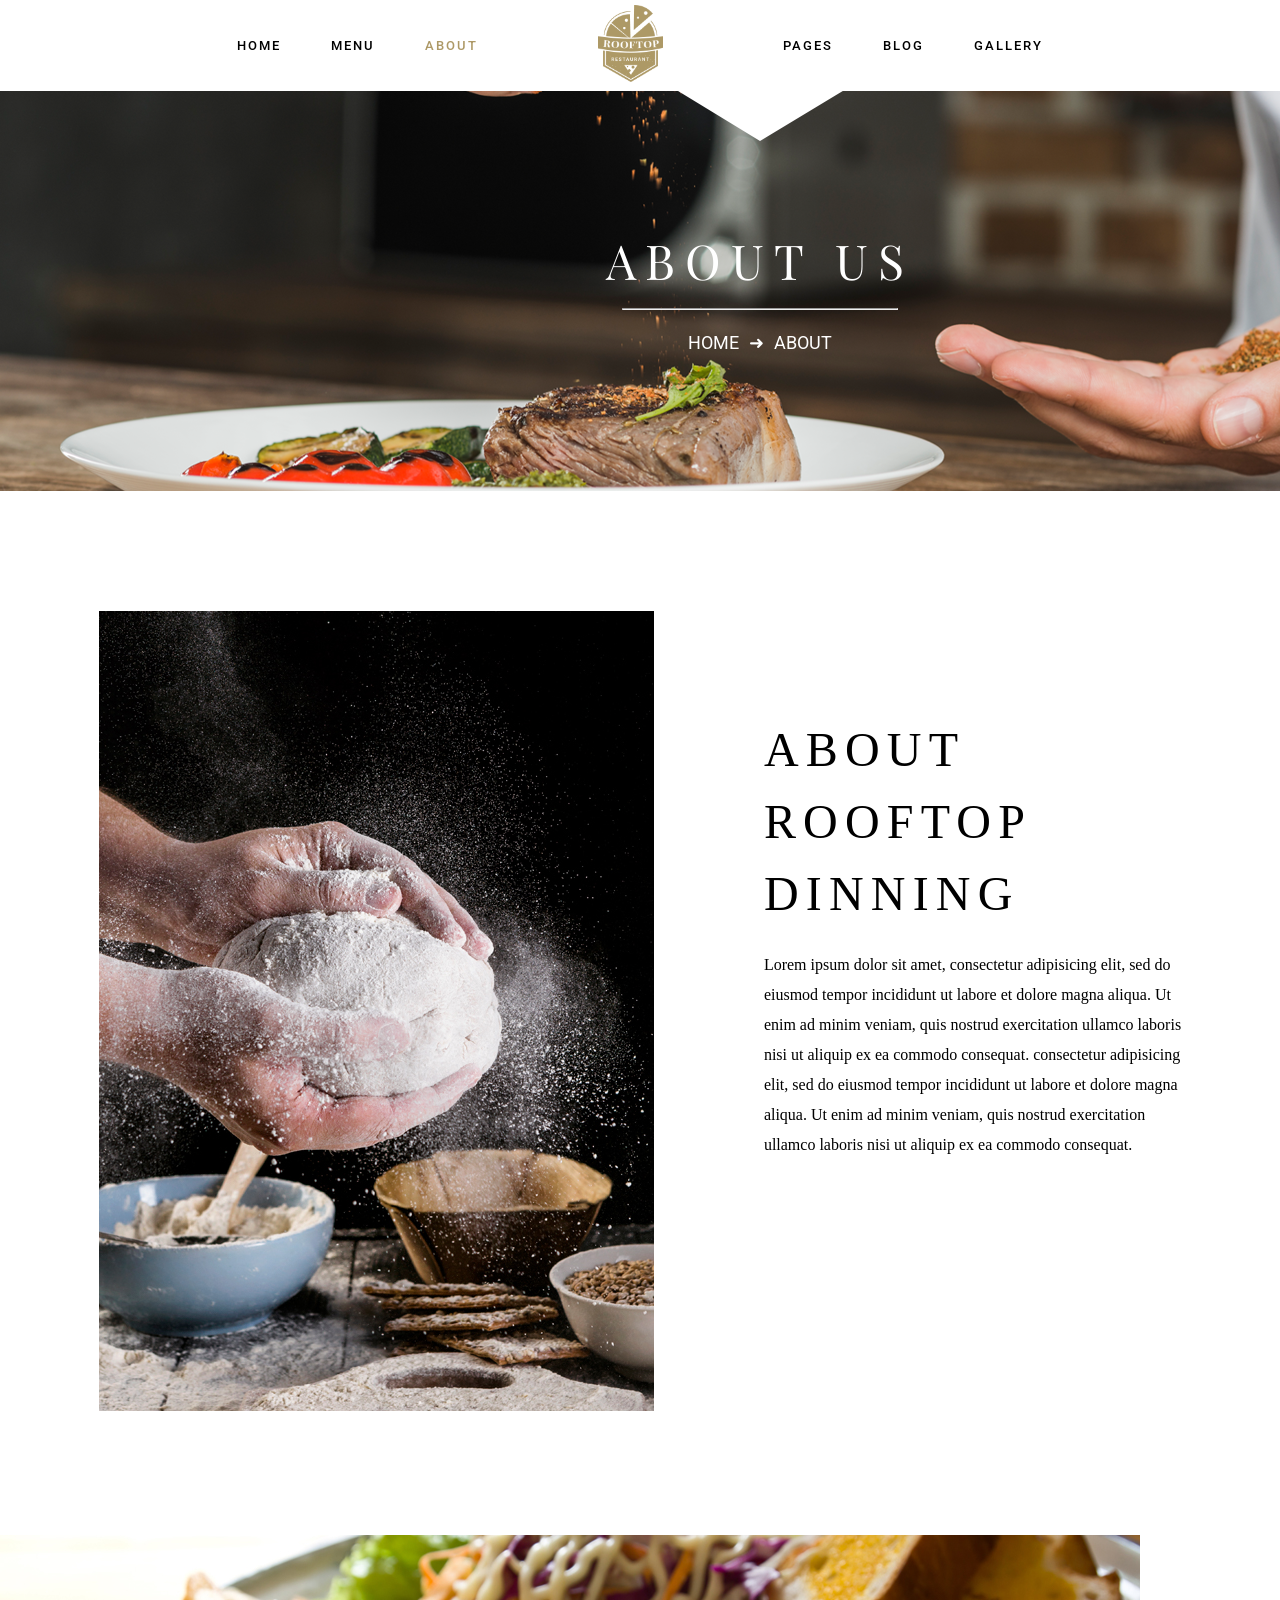
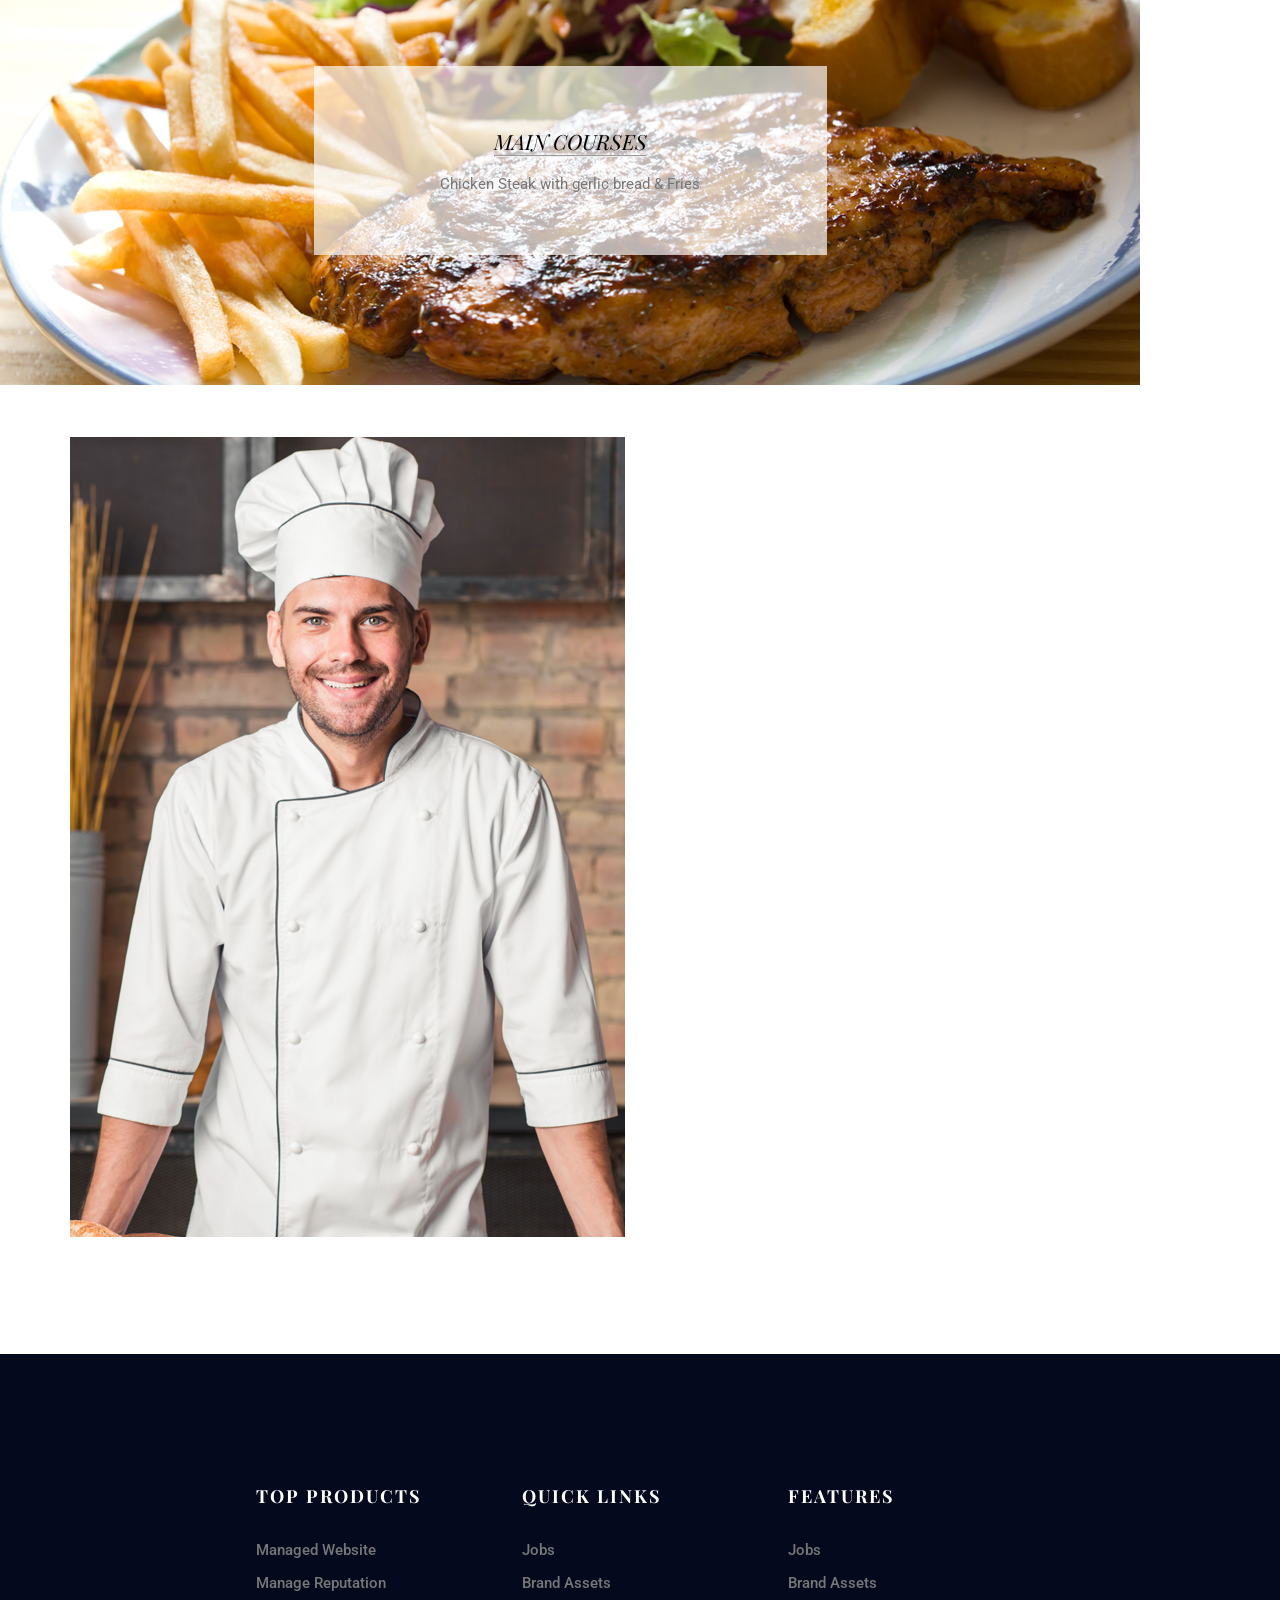
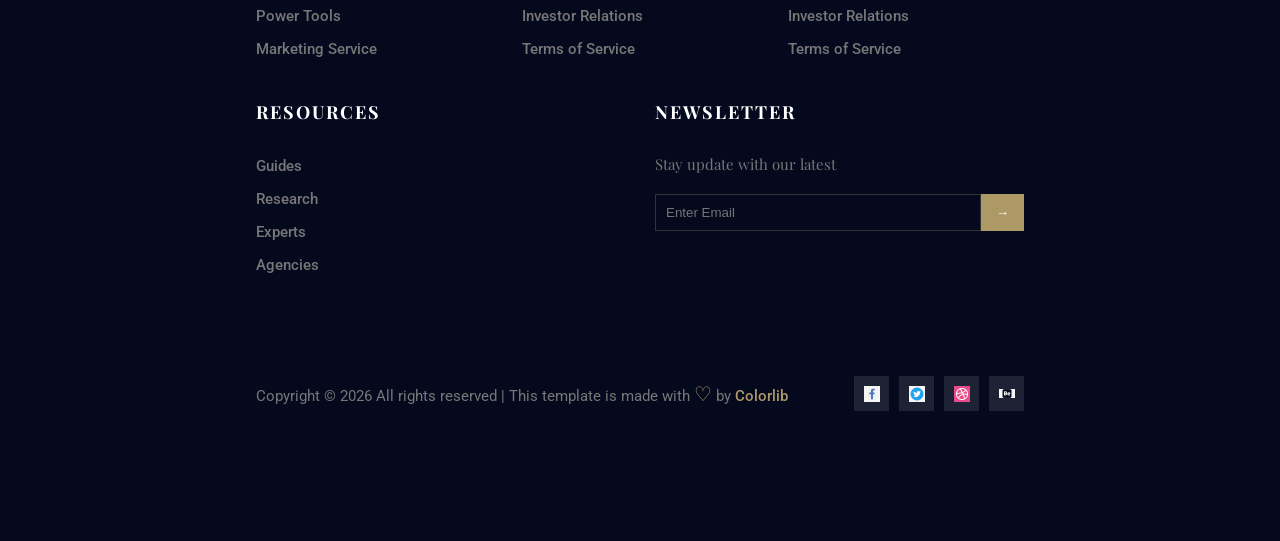
==== about.html @ bc1ef3e9 "Add files via upload" ====
<!DOCTYPE html>
<html lang="en">
<head>
    <title>About</title>
	<link rel="stylesheet" href="ABOUT.css">
	<link rel="preconnect" href="https://fonts.googleapis.com">
	<link rel="preconnect" href="https://fonts.gstatic.com" crossorigin>
	<link href="https://fonts.googleapis.com/css2?family=Roboto:ital,wght@0,100..900;1,100..900&display=swap" rel="stylesheet">
	<link rel="preconnect" href="https://fonts.googleapis.com">
	<link rel="preconnect" href="https://fonts.gstatic.com" crossorigin>
	<link href="https://fonts.googleapis.com/css2?family=Playfair+Display:ital,wght@0,400..900;1,400..900&family=Roboto:ital,wght@0,100..900;1,100..900&display=swap" rel="stylesheet">
</head>
<body>
    <header>
	<div class="div-header">
	<a href="index.html" class="link">HOME</a>
	<a href="menu.html"class="link">MENU</a>
	<a href="about.html"class="link" id="about">ABOUT</a>
	<a href="index.html"><img src="imagens/logo.png" alt=""></a>
	<a href=""class="link">PAGES</a>

	<a id="a-hover" class="link">blog
    <div id="div-hover">
    <a href="blog.html">blog</a><br>
    <a href="blogdetail.html">blog detail</a>
    </div>
    </a>
            
	<a href="gallery.html"class="link">GALLERY</a>
	</div>
	</header>
    <section id="banner_about">
	<div class="text-container">
	<span id="text1_about">About us</span><br><hr id="hrbanner"><div class="breadcrumb"><a href="index.html">HOME</a> <span class="separator">➜</span> <a href="about.html" class="active">ABOUT</a> </div>
	</div>
	</section>

    <section id="section2_about">
     <div id="div_img_section2">
        <img src="imagens/about-img.jpg" alt="" id="img_section2">
    </div>
     <div id="div2"><h1 id="h1_div2">
        ABOUT <br> ROOFTOP <br> DINNING</h1>
       <p id="texto_div2">Lorem ipsum dolor sit amet, consectetur adipisicing elit, sed do <br> eiusmod tempor incididunt ut labore et dolore magna aliqua. Ut <br>enim ad minim veniam, quis nostrud exercitation ullamco laboris <br> nisi ut aliquip ex ea commodo consequat. consectetur adipisicing <br> elit, sed do eiusmod tempor incididunt ut labore et dolore magna <br> aliqua. Ut enim ad minim veniam, quis nostrud exercitation <br> ullamco laboris nisi ut aliquip ex ea commodo consequat.</p>
    </div>
    </section>

    <section id="img-main">
		<div id="txt-main">
		<h1>Main Courses <hr></h1><br>
		<p id="texto-random2">Chicken Steak with gerlic bread & Fries</p>
		</div>
	</section>

    <section id="chef-parte">
		<div id="text-chef">
		<h1>Chef’s<br>
		Quotes</h1>
		<p>Lorem ipsum dolor sit amet, consectetur adipisicing elit, sed do
		eiusmod tempor incididunt ut labore et dolore magna aliqua. Ut
		enim ad minim veniam, quis nostrud exercitation ullamco laboris
		nisi ut aliquip ex ea commodo consequat. consectetur adipisicing
		elit, sed do eiusmod tempor incididunt ut labore et dolore magna
		aliqua. Ut enim ad minim veniam, quis nostrud exercitation
		ullamco laboris nisi ut aliquip ex ea commodo consequat. Quotes</p>
		<img src="imagens/signature.png" alt="">
		<img src="imagens/chefs-quotes.jpg" alt="" id="img-chef">
		</div>
	</section>


    <footer class="main-footer">
    <div class="footer-container">
        <div class="footer-column">
            <h3>TOP PRODUCTS</h3>
            <ul>
                <li><a href="#">Managed Website</a></li>
                <li><a href="#">Manage Reputation</a></li>
                <li><a href="#">Power Tools</a></li>
                <li><a href="#">Marketing Service</a></li>
            </ul>
        </div>

        <div class="footer-column">
            <h3>QUICK LINKS</h3>
            <ul>
                <li><a href="#">Jobs</a></li>
                <li><a href="#">Brand Assets</a></li>
                <li><a href="#">Investor Relations</a></li>
                <li><a href="#">Terms of Service</a></li>
            </ul>
        </div>

        <div class="footer-column">
            <h3>FEATURES</h3>
            <ul>
                <li><a href="#">Jobs</a></li>
                <li><a href="#">Brand Assets</a></li>
                <li><a href="#">Investor Relations</a></li>
                <li><a href="#">Terms of Service</a></li>
            </ul>
        </div>

        <div class="footer-column">
            <h3>RESOURCES</h3>
            <ul>
                <li><a href="#">Guides</a></li>
                <li><a href="#">Research</a></li>
                <li><a href="#">Experts</a></li>
                <li><a href="#">Agencies</a></li>
            </ul>
        </div>

        <div class="footer-column newsletter">
            <h3>NEWSLETTER</h3>
            <p>Stay update with our latest</p>
            <form class="newsletter-form">
                <input type="email" placeholder="Enter Email" required>
                <button type="submit"><span>→</span></button>
            </form>
        </div>
    </div>

    <div class="footer-bottom">
        <p>Copyright © 2026 All rights reserved | This template is made with <span class="heart"><a>♡</a></span> by <span class="highlight"><a href="index.html" class="active">Colorlib</a></span></p>
        
        <div class="social-icons">
            <a href="#"><img src="imagens/WhatsApp Image 2026-04-18 at 17.34.45.jpeg" alt="Facebook"></a>
            <a href="#"><img src="imagens/WhatsApp Image 2026-04-18 at 17.34.44.jpeg" alt="Twitter"></a>
            <a href="#"><img src="imagens/WhatsApp Image 2026-04-18 at 17.34.47.jpeg" alt="Dribbble"></a>
            <a href="#"><img src="imagens/WhatsApp Image 2026-04-18 at 17.34.46.jpeg"Behance"></a>
        </div>
    </div>
</footer>
</body>
</html>
---- ABOUT.css ----
*{
    padding: 0;
    margin: 0;
    box-sizing: border-box;
    font-weight: normal;
}
header{
    font-family: "Roboto", sans-serif;
    background-color: white;
    position: -webkit-sticky;
    position: sticky;
    top: 0;
    z-index: 1000;
    box-sizing: border-box;
    color: black;
    display: block;
    padding: 5px 0;
    text-transform: uppercase;
    letter-spacing: 2px;
}
header img{
    width: 65px;
    margin: 0 95px;
}

a {
    font-weight: 500;
}

#hrbanner{
margin: 16px;
}
.div-header{
    text-align: center;
    justify-content: center ;
    align-items: center;
    display: flex;
    
}
.link{
    position: relative;
    margin: 25px;
    text-align: center;
    text-decoration: none;
    color: black;
    font-size: 13px;
    z-index: 1;
}
.link:hover{
    color: rgb(173, 153, 102);
}

#banner_about{
    font-family: "Playfair Display", serif;
    background-size: cover;
    position: relative;
    margin: 0 auto;
    display: flex;
    width: 1520px;
    height: 400px;
    background-image: url(/imagens/banner-bg.png);
    background-position: center;
    box-sizing: border-box;
    text-align: center;
    align-items: center;
    justify-content: center;
    text-transform: uppercase;
    color: white;
}
#text1_about{
    font-size: 48px;
    letter-spacing: 10px;
}
#section2_about{
    padding-top: 120px;
    display: flex;
    justify-content: center;
    padding-bottom: 120px;
}
#img_section2{
    max-width: 100%;
    height: auto;
}
#div_img_section2{
    padding-right: 15px;
}
#div2{
    margin-left: 95px;
    padding: 0px, 15px;
    margin-top: 8%;
}
#h1_div2{
    margin-bottom: 20px;
    font-size: 48px;
    line-height: 1.5;
    letter-spacing: 7.2px;
    text-transform: uppercase;
}
#texto_div2{
    margin-bottom: 50px;
    line-height: 30px;
}

#img-main{
    display: flex;
    justify-self: center;
    background-image: url(/imagens/callaction-bg.jpg);
    width: 1140px;
    height: 450px;
    text-align: center;
    justify-content: center;
    align-items: center;
}
#img-main h1 {
    font-size: 21px;
    font-family: "Playfair Display", serif;
    text-transform: uppercase;
    font-style: italic;
    align-self: center;
    justify-self: center;
}
#img-main p{
    align-self: center;
    justify-content: center;
    text-align: center;
    font-size: 15px;
    font-family: "Roboto", sans-serif;;
}
#txt-main{
    flex-direction: column;
    justify-content: center;
    justify-self: center;
    align-self: center;
    text-align: center;
    display: flex;
    width: 45%;
    height: 189px;
    background-color: rgba(255, 255, 255, 0.678);
}
#chef-parte{
    display: flex;
    margin-top: 130px;
    justify-content: center;
    margin-bottom: 20vh;
}
#text-chef{
    width: 1140px;
    height: 659px;
    background-color: rgb(255, 255, 255);
}
#text-chef h1{
    font-family: "Playfair Display", serif;
    text-transform: uppercase;
    font-size: 48px;
    letter-spacing: 7.2px;
    margin-bottom: 20px;
}
#text-chef p{
    width: 445px;
    height: 210px;
    font-family: "Roboto", sans-serif;
    font-size: 15px;
    margin-bottom: 50px;
    line-height: 30px;
}
#img-chef{
    display: flex;
    z-index: 11;
    justify-self: right;
    transform: translateY(-70%);
}
#about{
    color: rgb(173, 153, 102);
}
.breadcrumb {
    margin-top: 20px;
    display: flex;
    justify-content: center;
    align-items: center;
    gap: 10px;
}
.breadcrumb a {
    text-decoration: none;
    color: #ffffff;
    font-size: 18px;
    font-weight: bold;
    text-transform: uppercase;
    font-weight: normal;
    font-family: 'Roboto', sans-serif;
}

.breadcrumb a:hover{
    color: rgb(173, 153, 102);
}

.separator {
    color: #ffffff;
    font-size: 18px;
}
.breadcrumb a.active {
    color: #ffffff;
}

a.active:hover{
    color: rgb(173, 153, 102);
}


.main-footer {
    background-color: #04091e;
    color: #ffffff;
    padding: 130px 20% 130px 20%;
    font-family: 'Playfair Display', serif;
}
.footer-container {
    display: flex;
    justify-content: space-between;
    flex-wrap: wrap;
    gap: 30px;
    margin-bottom: 60px;
}
.footer-column {
    flex: 1;
    min-width: 180px;
}
.footer-column h3 {
    font-size: 18px;
    margin-bottom: 30px;
    font-weight: bold;
    letter-spacing: 2px;
    text-transform: uppercase;
}
.footer-column ul {
    list-style: none;
    padding: 0;
}
.footer-column ul li {
    margin-bottom: 12px;
}
.footer-column ul li a {
    color: #777777;
    text-decoration: none;
    font-size: 15px;
    font-family: 'Roboto', sans-serif;
    transition: 0.3s;
}
.footer-column ul li a:hover {
    color: #AD9966;
}
.newsletter p {
    color: #777777;
    font-size: 15px;
    margin-bottom: 20px;
}
.newsletter-form {
    display: flex;
}
.newsletter-form input {
    background: transparent;
    border: 1px solid #333;
    padding: 10px;
    color: white;
    width: 100%;
    outline: none;
}
.newsletter-form button {
    background: #AD9966;
    border: none;
    padding: 10px 15px;
    color: #fff;
    cursor: pointer;
}
.footer-bottom {
    padding-top: 30px;
    display: flex;
    justify-content: space-between;
    align-items: center;
    flex-wrap: wrap;
}
.footer-bottom p {
    color: #777777;
    font-size: 15px;
    font-family: 'Roboto', sans-serif;
}
.highlight {
    color: #ffba00;
}
.social-icons {
    display: flex;
    gap: 10px;
}
.social-icons a {
    background-color: #FFFFFF1A;
    width: 35px;
    height: 35px;
    display: flex;
    justify-content: center;
    align-items: center;
    transition: 0.3s;
}
.social-icons a img {
    width: 16px; 
    height: auto;
    filter: brightness(1) invert(0); 
}
.social-icons a:hover {
    background-color: #AD9966;
}
.social-icons a:hover img {
    filter: brightness(1); 
}
#texto-random2{
    color: #777777;
}
#div-hover{
    display: none;
}
#a-hover:hover + #div-hover{
    z-index: 0;
    text-align: left;
    flex-direction: column;
    bottom: 510px;
    left: 61%;
    position: absolute;
    background-color: #ffffff;
    display: flex;
    transform: translateY(479%);
    padding: 10px;
}
#div-hover:hover{
    display: flex;
    z-index: 0;
    text-align: left;
    flex-direction: column;
    bottom: 510px;
    left: 61%;
    position: absolute;
    background-color: #ffffff;
    display: flex;
    transform: translateY(479%);
    padding: 10px;
}
#div-hover a{
    display: flex;
    font-size: 13px;
    color: black;
    text-decoration: none;
    font-family: "Roboto", sans-serif;
    margin-left: 5px;
}
#div-fdpp{
    display: flex;
}
a.active{
    color: rgb(173, 153, 102);
    text-decoration: none;
}
.heart{
    color: rgb(173, 153, 102);
    font-size: 20px;
}
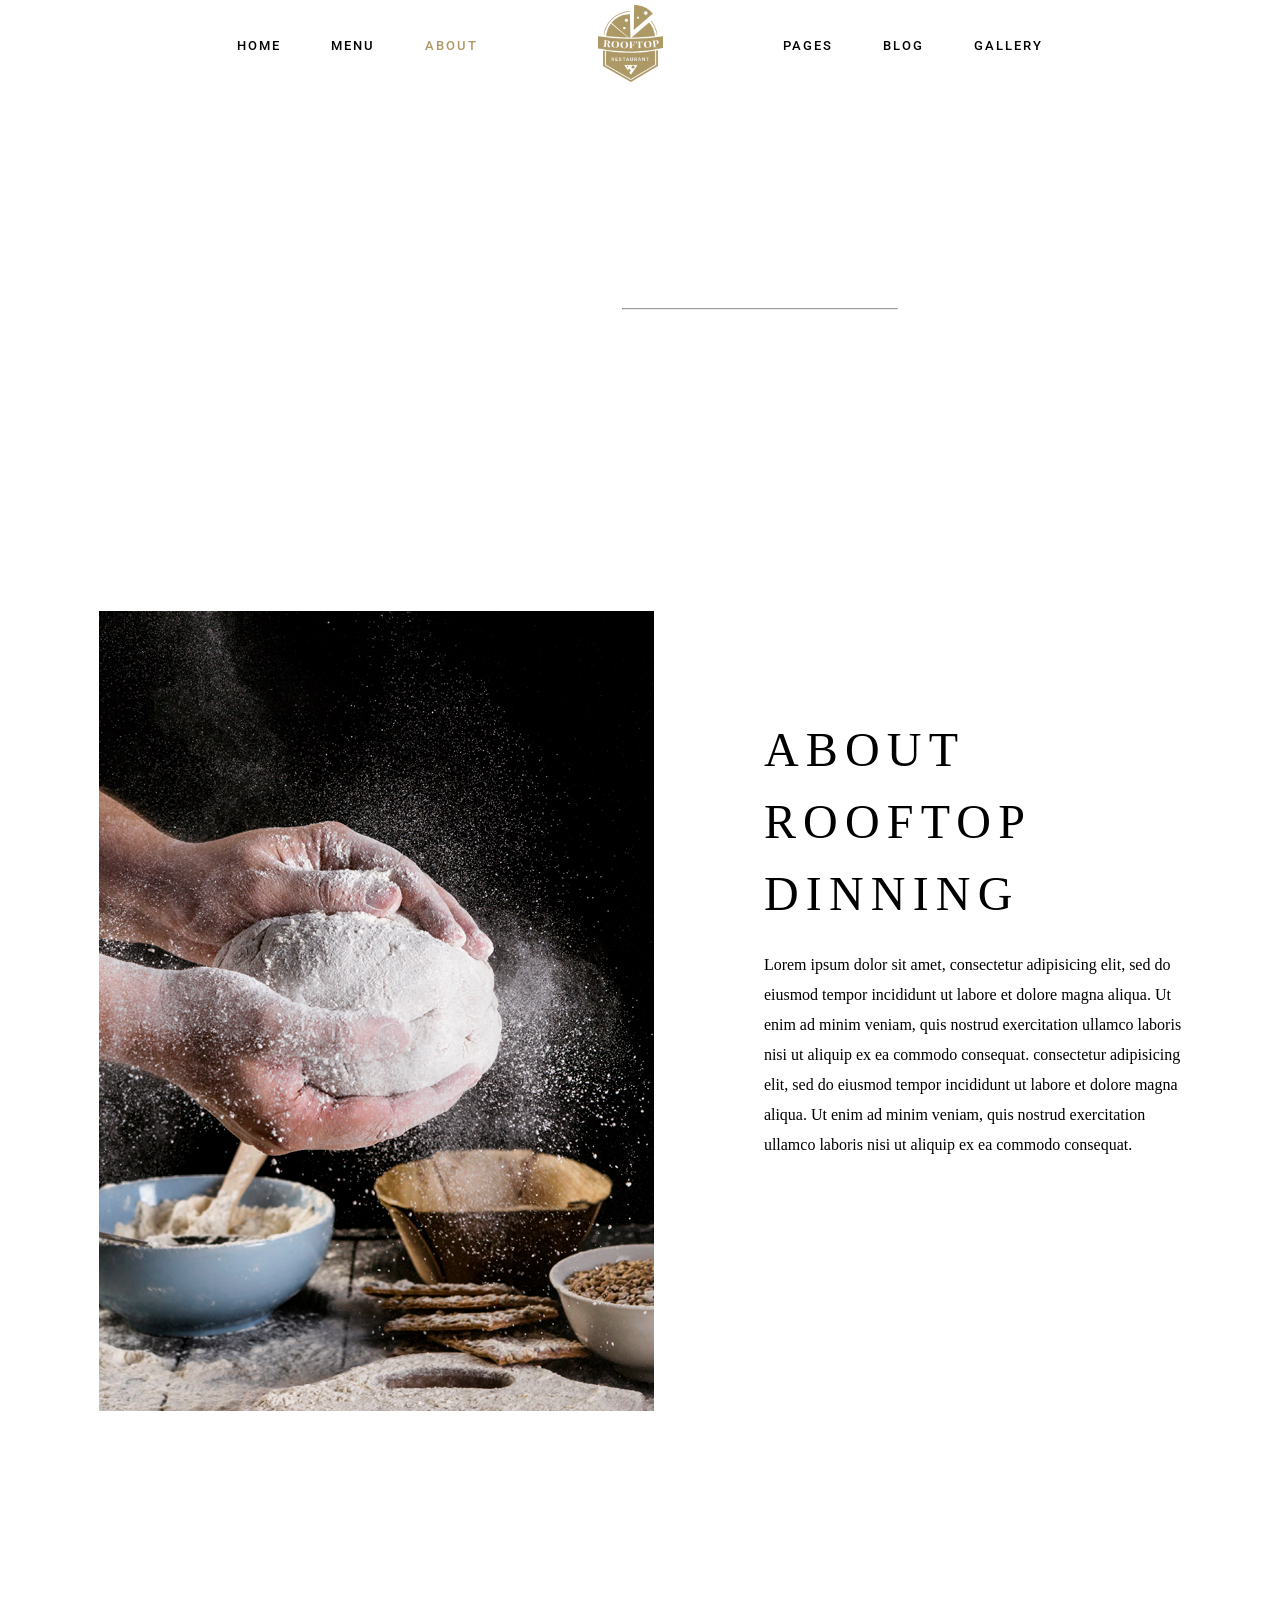
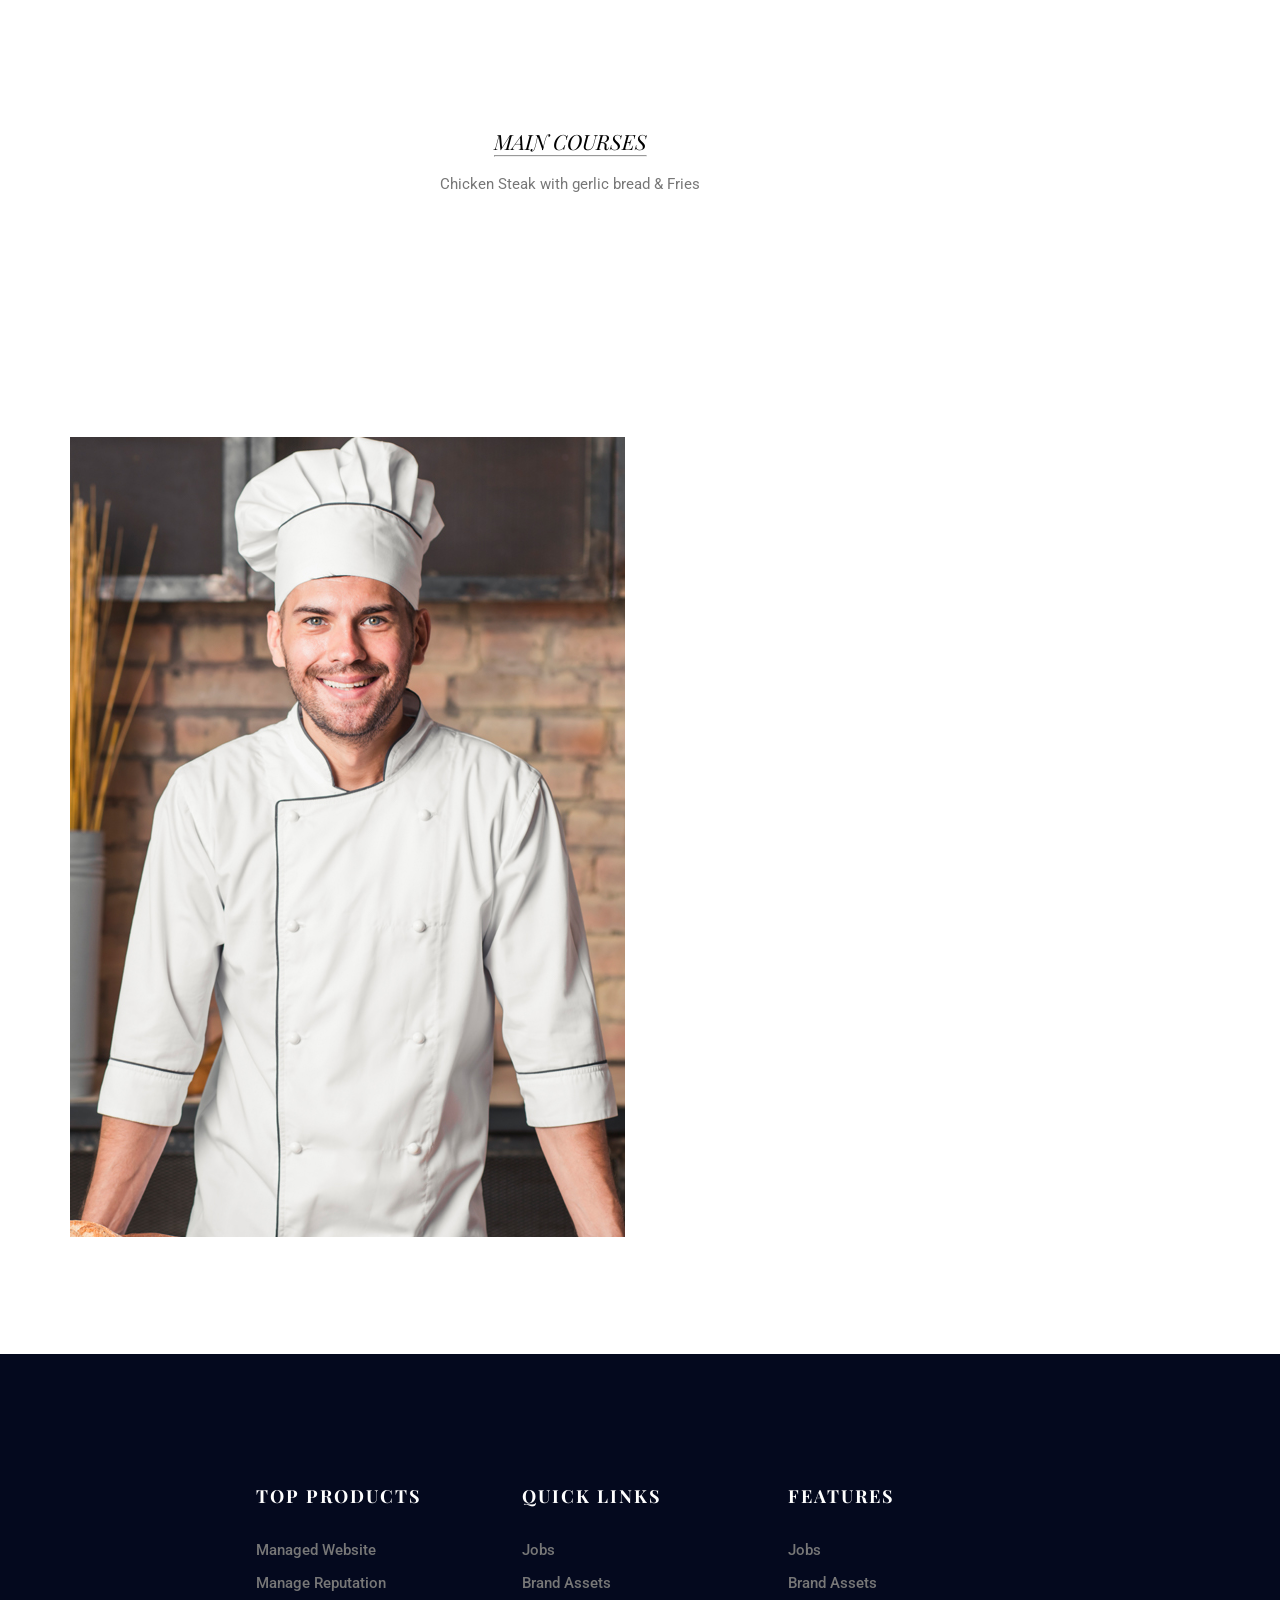
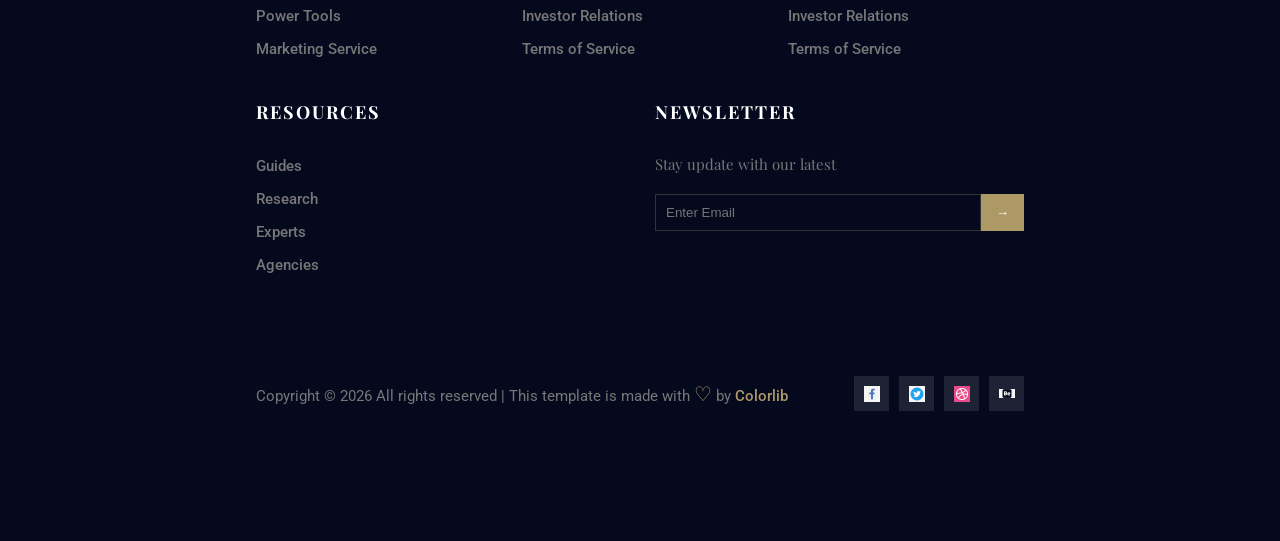
==== commit 50719e71: "Update about.html" ====
--- a/about.html
+++ b/about.html
@@ -22,7 +22,7 @@
 	<a id="a-hover" class="link">blog
     <div id="div-hover">
     <a href="blog.html">blog</a><br>
-    <a href="blogdetail.html">blog detail</a>
+    <a href="blogDetail.html">blog detail</a>
     </div>
     </a>
             
@@ -133,4 +133,4 @@
     </div>
 </footer>
 </body>
-</html>+</html>
--- a/ABOUT.css
+++ b/ABOUT.css
@@ -58,7 +58,7 @@
     display: flex;
     width: 1520px;
     height: 400px;
-    background-image: url(/imagens/banner-bg.png);
+    background-image: url(https://preview.colorlib.com/theme/rooftop/img/banner-bg.png);
     background-position: center;
     box-sizing: border-box;
     text-align: center;
@@ -104,7 +104,7 @@
 #img-main{
     display: flex;
     justify-self: center;
-    background-image: url(/imagens/callaction-bg.jpg);
+    background-image: url(https://preview.colorlib.com/theme/rooftop/img/callaction-bg.jpg);
     width: 1140px;
     height: 450px;
     text-align: center;
@@ -358,4 +358,4 @@
 .heart{
     color: rgb(173, 153, 102);
     font-size: 20px;
-}+}
